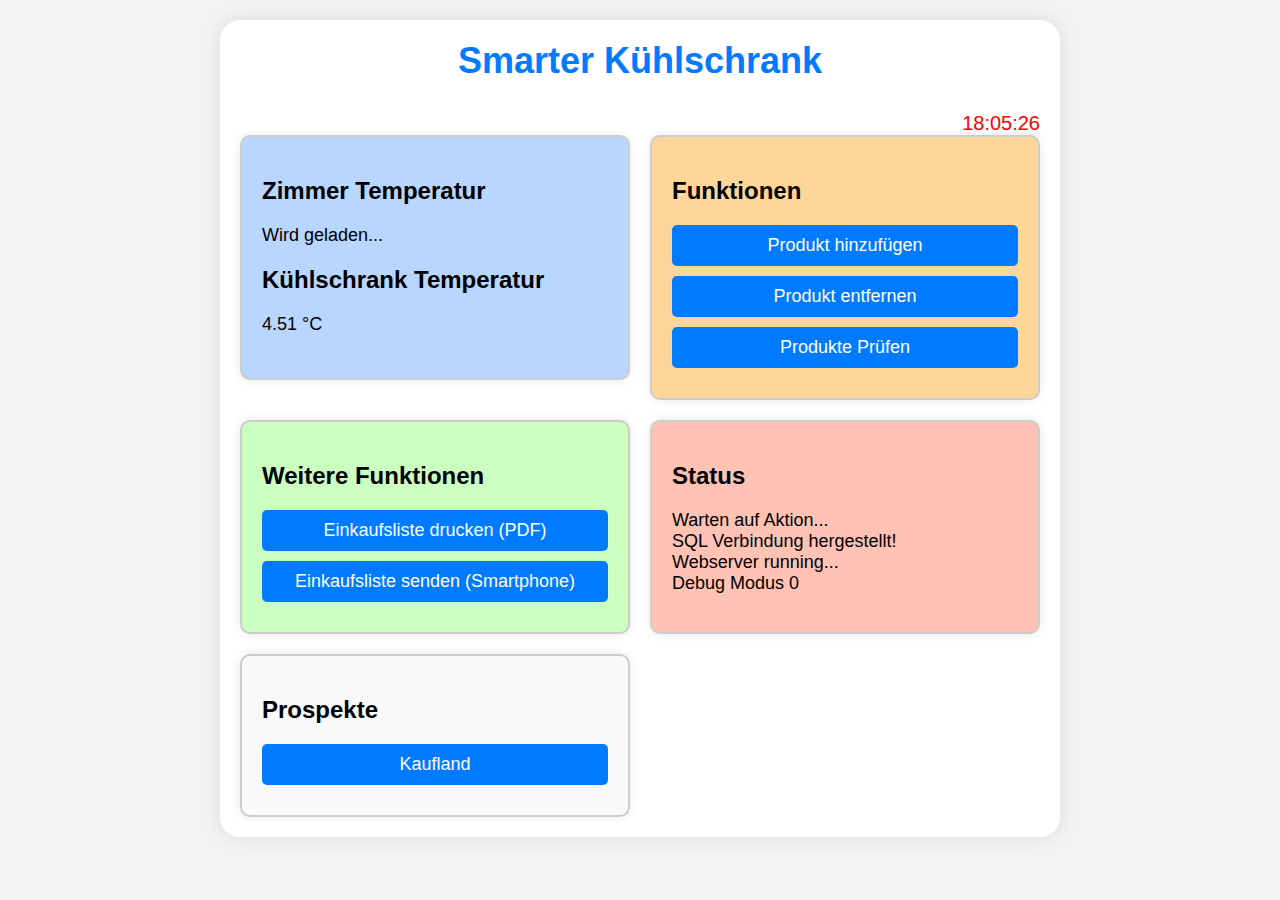
==== index.html @ 92e0ebeb "Add files via upload" ====
<!DOCTYPE html>
<html lang="de">
<head>
    <meta charset="UTF-8">
    <meta name="viewport" content="width=device-width, initial-scale=1.0">
    <title>Smarter Kühlschrank</title>
    <link rel="stylesheet" href="styles.css">
    <link rel="stylesheet" href="https://cdnjs.cloudflare.com/ajax/libs/font-awesome/5.15.3/css/all.min.css">
</head>
<body>
    <div class="fridge-container">
        <div class="header">
            <h1>Smarter Kühlschrank</h1> 
        </div>
        <!-- Uhrzeit anzeigen -->
        <div id="current-time" class="time"></div>
        <div class="content">
            <!-- Box 1: Temperaturanzeige -->
            <div class="info-box temperature-box">
                <h2>Zimmer Temperatur</h2>
                <p id="current-temp">Wird geladen...</p> <!-- Hier wird die Temperatur angezeigt -->
                <h2>Kühlschrank Temperatur</h2>
                <p id="current-tem2">4.51 °C</p>
            </div>

            <!-- Box 2: Funktionen -->
            <div class="info-box functions-box">
                <h2>Funktionen</h2>
                <button id="add-product-btn">Produkt hinzufügen</button>
                <button id="remove-product-btn">Produkt entfernen</button>
                <button id="check-products-btn">Produkte Prüfen</button>
            </div>
            <!-- Box 3: Weitere Funktionen -->
            <div class="info-box additional-functions-box">
                <h2>Weitere Funktionen</h2>
                <button id="print-list-btn">Einkaufsliste drucken (PDF)</button>
                <button id="send-list-btn">Einkaufsliste senden (Smartphone)</button>
               <!-- <button id="empty-btn"></button>-->
            </div>

            <!-- Box 4: Statusanzeige -->
            <div class="info-box status-box">
                <h2>Status</h2>
                <p id="status-msg">Warten auf Aktion...</p>
                <p id="status-msg2">SQL Verbindung hergestellt!</p>
                <p id="status-msg3">Webserver running...</p>
                <p id="status-msg3">Debug Modus 0</p>
                <!--<button id="Admin" >Admin Breich</button>-->
            </div>

            <!-- Box 5: Pop-up Box -->
            <div class="info-box popup-box">
                <h2>Prospekte</h2>
                <button id="download-pdf-btn">Kaufland</button>

                <!-- Popup-Fenster für die PDF-Anzeige -->
                <div id="pdf-popup" style="display: none;">
                    <embed id="pdf-embed" src="" type="application/pdf" width="100%" height="500px" />
                    <button id="close-pdf-btn">Schließen</button>
                </div>
            </div>
        </div>
    </div>
    <script src="script.js"></script>
</body>
</html>
---- styles.css ----
/* CSS für das Kühlschrank-Design */
body {
    background-color: #f3f3f3;
    font-family: Arial, sans-serif;
    margin: 0;
    padding: 0;
}

.fridge-container {
    max-width: 800px;
    margin: 20px auto;
    padding: 20px;
    background-color: #ffffff;
    border-radius: 20px;
    box-shadow: 0 0 20px rgba(0, 0, 0, 0.1);
}

.header {
    text-align: center;
    margin-bottom: 30px;
}

.header h1 {
    font-size: 36px;
    color: #007bff;
    margin: 0;
}

.content {
    display: grid;
    grid-template-columns: repeat(2, 1fr); /* Zwei Spalten */
    grid-gap: 20px; /* Abstand zwischen den Boxen */
}

.info-box {
    border: 2px solid #ccc;
    border-radius: 10px;
    padding: 20px;
    background-color: #f8f9fa;
    box-shadow: 0 0 10px rgba(0, 0, 0, 0.1);
}

.info-box h2 {
    margin-top: 20px; /* Fügen Sie hier den gewünschten Abstand ein */
}

.info-box p {
    margin: 0;
    font-size: 18px;
}

.temperature-box {
    background-color: #b8d6ff; /* Hintergrundfarbe für Temperaturanzeige */
    margin-bottom: 20px; /* Abstand nach unten hinzufügen */
}


.functions-box {
    background-color: #ffd699; /* Hintergrundfarbe für Funktionen */
}

.additional-functions-box {
    background-color: #caffbf; /* Hintergrundfarbe für Weitere Funktionen */
}

.status-box {
    background-color: #ffc2b3; /* Hintergrundfarbe für Statusanzeige */
}

/* Button-Stile */
button {
    display: block;
    width: 100%;
    padding: 10px;
    margin-bottom: 10px;
    border: none;
    border-radius: 5px;
    background-color: #007bff;
    color: #ffffff;
    font-size: 18px;
    cursor: pointer;
    transition: background-color 0.3s ease;
}

button:hover {
    background-color: #0056b3;
}

button:active {
    background-color: #004080;
}

.time {
    text-align: right; /* Text rechtsbündig ausrichten */
    font-size: 20px; /* Größe der Uhrzeit anpassen */
    color: #ff0000; /* Farbe der Uhrzeit ändern */
}
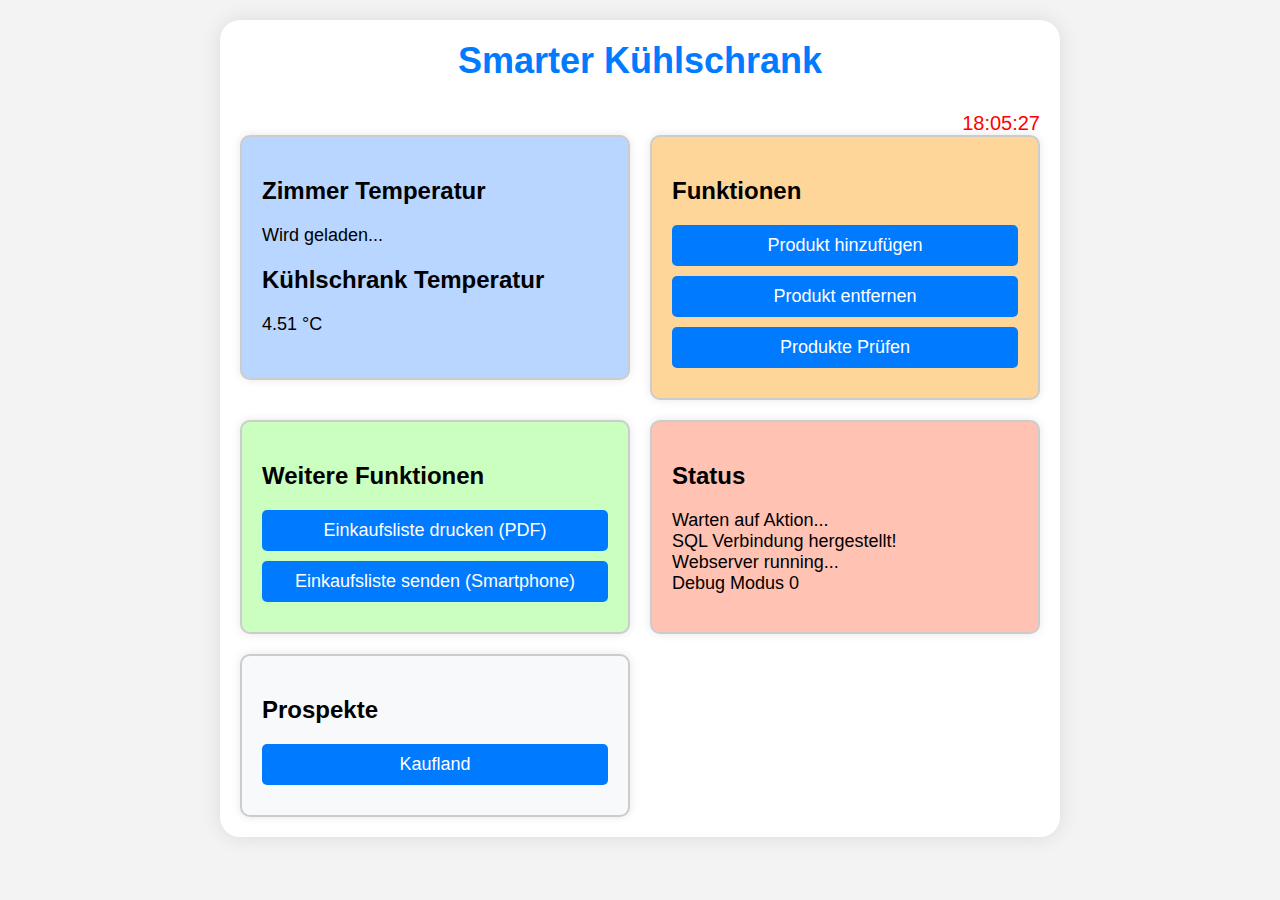
==== commit ac926945: "Test" ====
--- a/index.html
+++ b/index.html
@@ -12,7 +12,7 @@
         <div class="header">
             <h1>Smarter Kühlschrank</h1> 
         </div>
-        <!-- Uhrzeit anzeigen -->
+        <!-- Uhrzeit anzeigen test-->
         <div id="current-time" class="time"></div>
         <div class="content">
             <!-- Box 1: Temperaturanzeige -->
